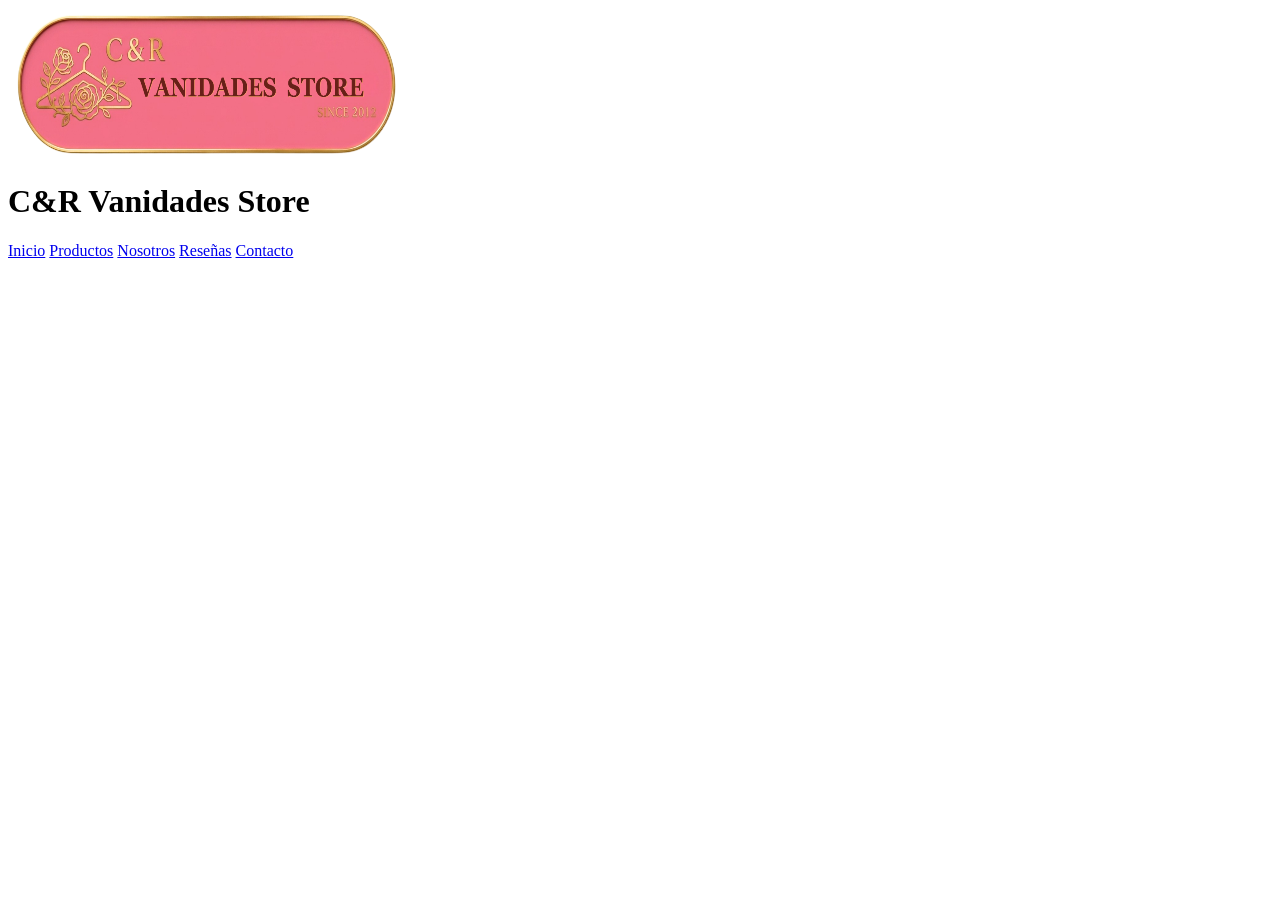
==== index.html @ 2e6811a8 "Agregué estructura del proyecto e imagenes" ====
<!DOCTYPE html>
<html lang="en">
<head>
    <meta charset="UTF-8">
    <meta name="viewport" content="width=device-width, initial-scale=1.0">
    <title>Inicio- Vanidades Store</title>
</head>
<body>
<!--Encabezado de la página -->  
<header>
    <img src="Imagenes/logo2.png" alt="Logo Bazar" width="400" height="150">
    <h1> C&R Vanidades Store </h1>
</header>
<!--Menú de navegación para todos -->
<nav>
    <a href="index.html">Inicio</a>
    <a href= "productos.html">Productos</a>
    <a href="nosotros.html">Nosotros</a>
    <a href="resenas.html">Reseñas</a>
    <a href="contacto.html">Contacto</a>
</nav>
<!--Contenido de la página -->
<main>
    
</main>
<!--Pie de página -->  
<footer></footer>
</body>
</html>
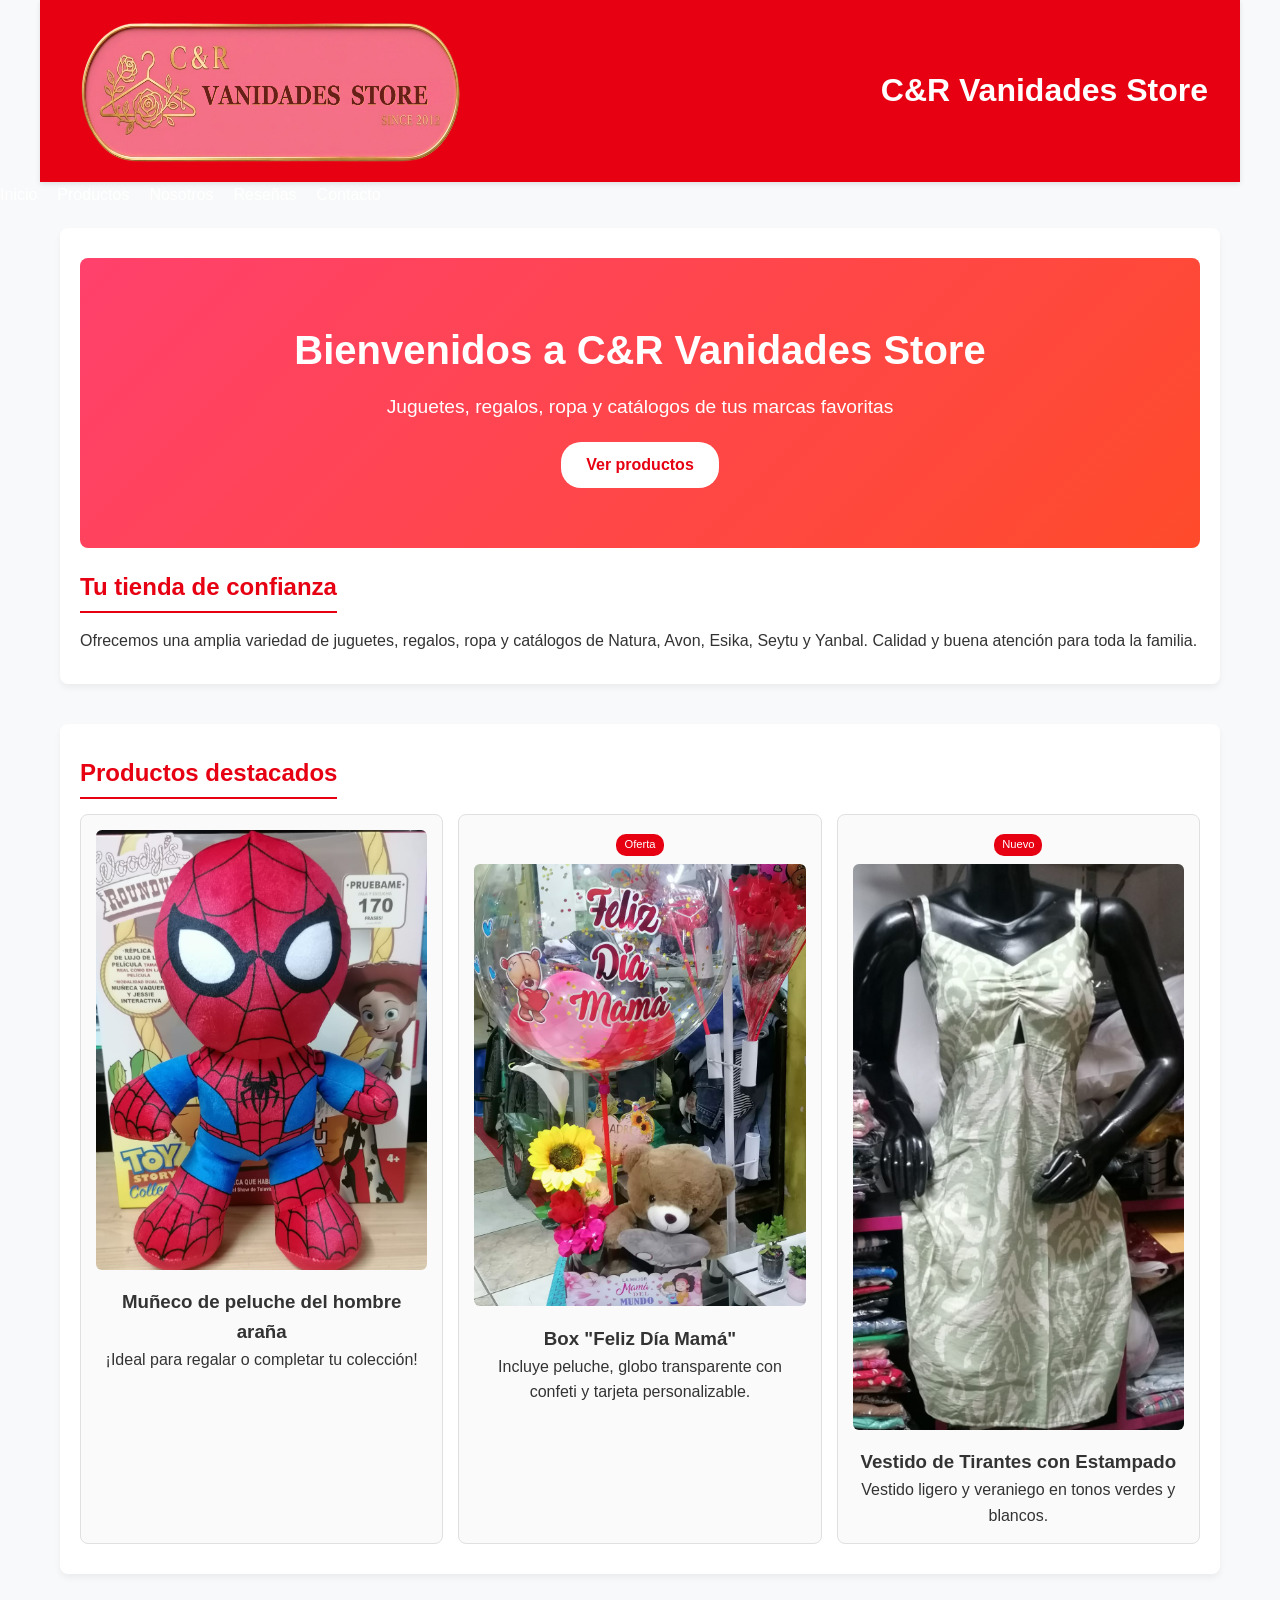
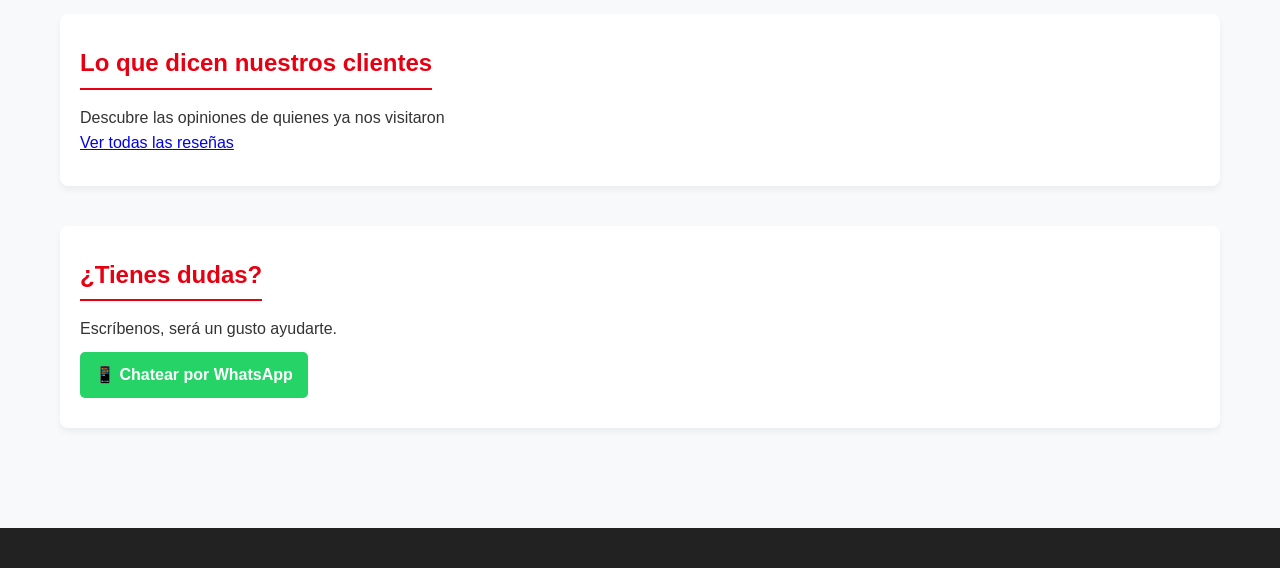
==== commit 2cd5a12d: "agregué aporte de compañeros css" ====
--- a/index.html
+++ b/index.html
@@ -4,6 +4,7 @@
     <meta charset="UTF-8">
     <meta name="viewport" content="width=device-width, initial-scale=1.0">
     <title>Inicio- Vanidades Store</title>
+    <link rel="stylesheet" href="Css/estilos.css">
 </head>
 <body>
 <!--Encabezado de la página -->  
@@ -21,7 +22,53 @@
 </nav>
 <!--Contenido de la página -->
 <main>
-    
+    <section>
+        <div class="hero-banner">
+            <h1>Bienvenidos a C&R Vanidades Store</h1>
+            <p>Juguetes, regalos, ropa y catálogos de tus marcas favoritas</p>
+            <a href="productos.html" class="btn">Ver productos</a>
+        </div>
+
+        <h2>Tu tienda de confianza</h2>
+        <p>Ofrecemos una amplia variedad de juguetes, regalos, ropa y catálogos de Natura, Avon, Esika, Seytu y Yanbal. Calidad y buena atención para toda la familia.</p>
+    </section>
+
+    <section>
+        <h2>Productos destacados</h2>
+        <div class="grid">
+            <article>
+                <img src="Imagenes/jueguete1.jpeg" alt="Muñeco de peluche Spiderman">
+                <h3>Muñeco de peluche del hombre araña</h3>
+                <p>¡Ideal para regalar o completar tu colección!</p>
+            </article>
+            <article>
+                <span class="etiqueta">Oferta</span>
+                <img src="Imagenes/regalo1.jpeg" alt="Regalos box día de la madre">
+                <h3>Box "Feliz Día Mamá"</h3>
+                <p>Incluye peluche, globo transparente con confeti y tarjeta personalizable.</p>
+            </article>
+            <article>
+                <span class="etiqueta">Nuevo</span>
+                <img src="Imagenes/ropa9.jpeg" alt="Vestido corto con estampado">
+                <h3>Vestido de Tirantes con Estampado</h3>
+                <p>Vestido ligero y veraniego en tonos verdes y blancos.</p>
+            </article>
+        </div>
+    </section>
+
+    <aside>
+        <h2>Lo que dicen nuestros clientes</h2>
+        <p>Descubre las opiniones de quienes ya nos visitaron</p>
+        <a href="resenas.html">Ver todas las reseñas</a>
+    </aside>
+
+    <section>
+        <h2>¿Tienes dudas?</h2>
+        <p>Escríbenos, será un gusto ayudarte.</p>
+        <a href="https://wa.me/51930438700?text=Hola,%20quisiera%20información" class="whatsapp-btn" target="_blank">
+            📱 Chatear por WhatsApp
+        </a>
+    </section>    
 </main>
 <!--Pie de página -->  
 <footer></footer>
--- a/Css/estilos.css
+++ b/Css/estilos.css
@@ -0,0 +1,253 @@
+/* VARIABLES (colores y fuente reutilizables en todo el sitio) */
+:root {
+  --color-principal: #e60012;      /*rojo estilo Miniso*/
+  --color-whatsapp: #25D366;       /*verde para los botones del wspp*/
+  --color-fondo: #f8f9fa;
+  --color-texto: #333;
+  --fuente-principal: 'Segoe UI', Tahoma, Geneva, Verdana, sans-serif;
+}
+
+/*RESET: quita los espacios que el navegador pone por defecto*/
+* {
+  box-sizing: border-box;
+  margin: 0;
+  padding: 0;
+}
+
+body {
+  font-family: var(--fuente-principal);
+  background-color: var(--color-fondo);
+  color: var(--color-texto);
+  line-height: 1.6; /* espacio entre líneas de texto, para que se lea cómodo */
+}
+
+/* HEADER Y NAV (compartido en las 5 páginas) */
+header {
+  background-color: var(--color-principal);
+  color: white;
+  padding: 1rem 2rem;
+  box-shadow: 0 2px 5px rgba(0,0,0,0.1);  /* sombrita sutil debajo del header */
+  display: flex;              /* pone logo y nav en fila (lado a lado), no uno debajo del otro */
+  justify-content: space-between;  /* logo a la izquierda, nav a la derecha */
+  align-items: center;        /* los centra verticalmente entre sí */
+  max-width: 1200px;
+  margin: 0 auto;              /* centra el header en pantallas grandes */
+}
+
+.logo {
+  font-size: 1.8rem;
+  font-weight: bold;
+}
+
+nav {
+  display: flex;
+  gap: 20px;
+}
+
+nav a {
+  color: white;
+  text-decoration: none;   /* quita el subrayado típico de los links */
+  font-weight: 500;
+  font-size: 1rem;
+}
+
+nav a:hover {
+  text-decoration: underline;   /* aparece el subrayado solo al pasar el mouse */
+}
+
+/* MAIN: contenedor principal, usado igual en las 5 páginas */
+main {
+  max-width: 1200px;
+  margin: 0 auto;   /* centra el contenido, evita que se estire en pantallas anchas */
+  padding: 20px;
+}
+
+/* ===== SECTION Y ASIDE: la caja blanca que envuelve cada bloque, usada en las 5 páginas ===== */
+section, aside {
+  background-color: #ffffff;
+  border-radius: 8px;         /* esquinas redondeadas */
+  padding: 30px 20px;
+  margin-bottom: 40px;        /* separación entre un bloque y el siguiente */
+  box-shadow: 0 4px 6px rgba(0,0,0,0.05);   /* sombra suave, da efecto de "tarjeta" */
+}
+
+section h2, aside h2 {
+  color: var(--color-principal);
+  margin-bottom: 15px;
+  border-bottom: 2px solid var(--color-principal);   /* línea roja debajo del título */
+  display: inline-block;   /* la línea solo abarca el ancho del texto, no toda la fila */
+  padding-bottom: 5px;
+}
+
+/* HERO: banner grande de bienvenida — solo usado en index.html */
+.hero-banner {
+  background: linear-gradient(135deg, #ff416c, #ff4b2b);   /* degradado de dos colores */
+  color: white;
+  padding: 60px 20px;
+  text-align: center;
+  border-radius: 8px;
+  margin-bottom: 20px;
+}
+
+.hero-banner h1 {
+  font-size: 2.5rem;
+  margin-bottom: 10px;
+}
+
+.hero-banner p {
+  font-size: 1.2rem;
+  margin-bottom: 20px;
+}
+
+.btn {
+  display: inline-block;   /* permite darle padding a un link como si fuera un botón */
+  background-color: white;
+  color: var(--color-principal);
+  padding: 10px 25px;
+  border-radius: 20px;   /* número alto = bordes bien redondeados, tipo "pastilla" */
+  text-decoration: none;
+  font-weight: bold;
+}
+
+/* GRID: tarjetas en fila — usado en index(destacados), productos (catálogo) y resenas */
+.grid {
+  display: flex;
+  flex-wrap: wrap;   /* si no caben todas en una fila, las que sobran bajan a la siguiente */
+  gap: 15px;          /* espacio entre cada tarjeta */
+}
+
+.grid > article {
+  flex: 1 1 250px;   /* cada tarjeta mide al menos 250px, y se reparte el espacio sobrante */
+  border: 1px solid #e0e0e0;
+  border-radius: 8px;
+  padding: 15px;
+  background: #fafafa;
+  text-align: center;
+}
+
+.placeholder-img {
+  background-color: #ddd;
+  height: 150px;
+  border-radius: 6px;
+  display: flex;
+  align-items: center;
+  justify-content: center;   /* centra el texto "Producto 1" dentro del recuadro gris */
+  color: #666;
+  font-weight: bold;
+  margin-bottom: 10px;
+}
+
+.grid img {
+  max-width: 100%;   /* la imagen nunca se sale de su tarjeta, sin importar su tamaño real */
+  border-radius: 6px;
+  margin-bottom: 10px;
+}
+
+
+/* ===== ETIQUETA: rótulo "Oferta"/"Nuevo" sobre una tarjeta — usado en productos*/
+.etiqueta {
+  display: inline-block;
+  background-color: var(--color-principal);
+  color: white;
+  font-size: 0.7rem;
+  padding: 2px 8px;
+  border-radius: 10px;   /* forma de pastillita */
+  margin-bottom: 8px;
+}
+
+/* FORMULARIO DE CONTACTO: solo usado en contacto.html*/
+.contact-container {
+  display: flex;
+  flex-wrap: wrap;   /* en pantallas chicas, el formulario y los datos se apilan solos */
+  gap: 20px;
+}
+
+.contact-form, .contact-info {
+  flex: 1 1 300px;   /* cada mitad ocupa al menos 300px de ancho */
+}
+
+.form-group {
+  margin-bottom: 15px;   /* separa cada campo del formulario (nombre, correo, mensaje) */
+}
+
+.form-group label {
+  display: block;   /* la etiqueta ("Nombre:") queda arriba del input, no al lado */
+  margin-bottom: 5px;
+  font-weight: bold;
+}
+
+.form-group input, .form-group textarea {
+  width: 100%;   /* el campo ocupa todo el ancho disponible */
+  padding: 10px;
+  border: 1px solid #ccc;
+  border-radius: 4px;
+}
+
+.btn-submit {
+  background-color: var(--color-principal);
+  color: white;
+  border: none;
+  padding: 10px 20px;
+  border-radius: 4px;
+  cursor: pointer;   /* el mouse cambia a "manito" al pasar sobre el botón */
+  font-size: 1rem;
+}
+
+.whatsapp-btn {
+  display: inline-block;
+  background-color: var(--color-whatsapp);
+  color: white;
+  padding: 10px 15px;
+  border-radius: 5px;
+  text-decoration: none;
+  font-weight: bold;
+  margin-top: 10px;
+}
+
+/* GALERÍA: fotos en fila — solo usado en nosotros*/
+.gallery {
+  display: flex;
+  flex-wrap: wrap;
+  gap: 15px;
+  margin-top: 20px;
+}
+
+.gallery .placeholder-img {
+  flex: 1 1 200px;   /* cada foto ocupa al menos 200px, se reparten el espacio entre ellas */
+}
+
+/* SUBMENU: menú interno de categorías — solo usado en productos */
+.submenu {
+  display: flex;
+  flex-wrap: wrap;
+  gap: 15px;
+  background-color: #fdecea;   /* rosado clarito, para diferenciarlo del menú principal rojo */
+  padding: 12px;
+  border-radius: 6px;
+  margin-bottom: 20px;
+}
+
+.submenu a {
+  color: var(--color-principal);
+  text-decoration: none;
+  font-weight: 500;
+  font-size: 0.9rem;
+}
+
+.submenu a:hover {
+  text-decoration: underline;
+}
+
+/*FOOTER: usado igual en las 5 páginas (index, productos, nosotros, resenas, contacto)*/
+footer {
+  background-color: #222;
+  color: white;
+  text-align: center;
+  padding: 20px;
+  margin-top: 40px;
+}
+
+footer p {
+  font-size: 0.9rem;
+  color: #aaa;
+}
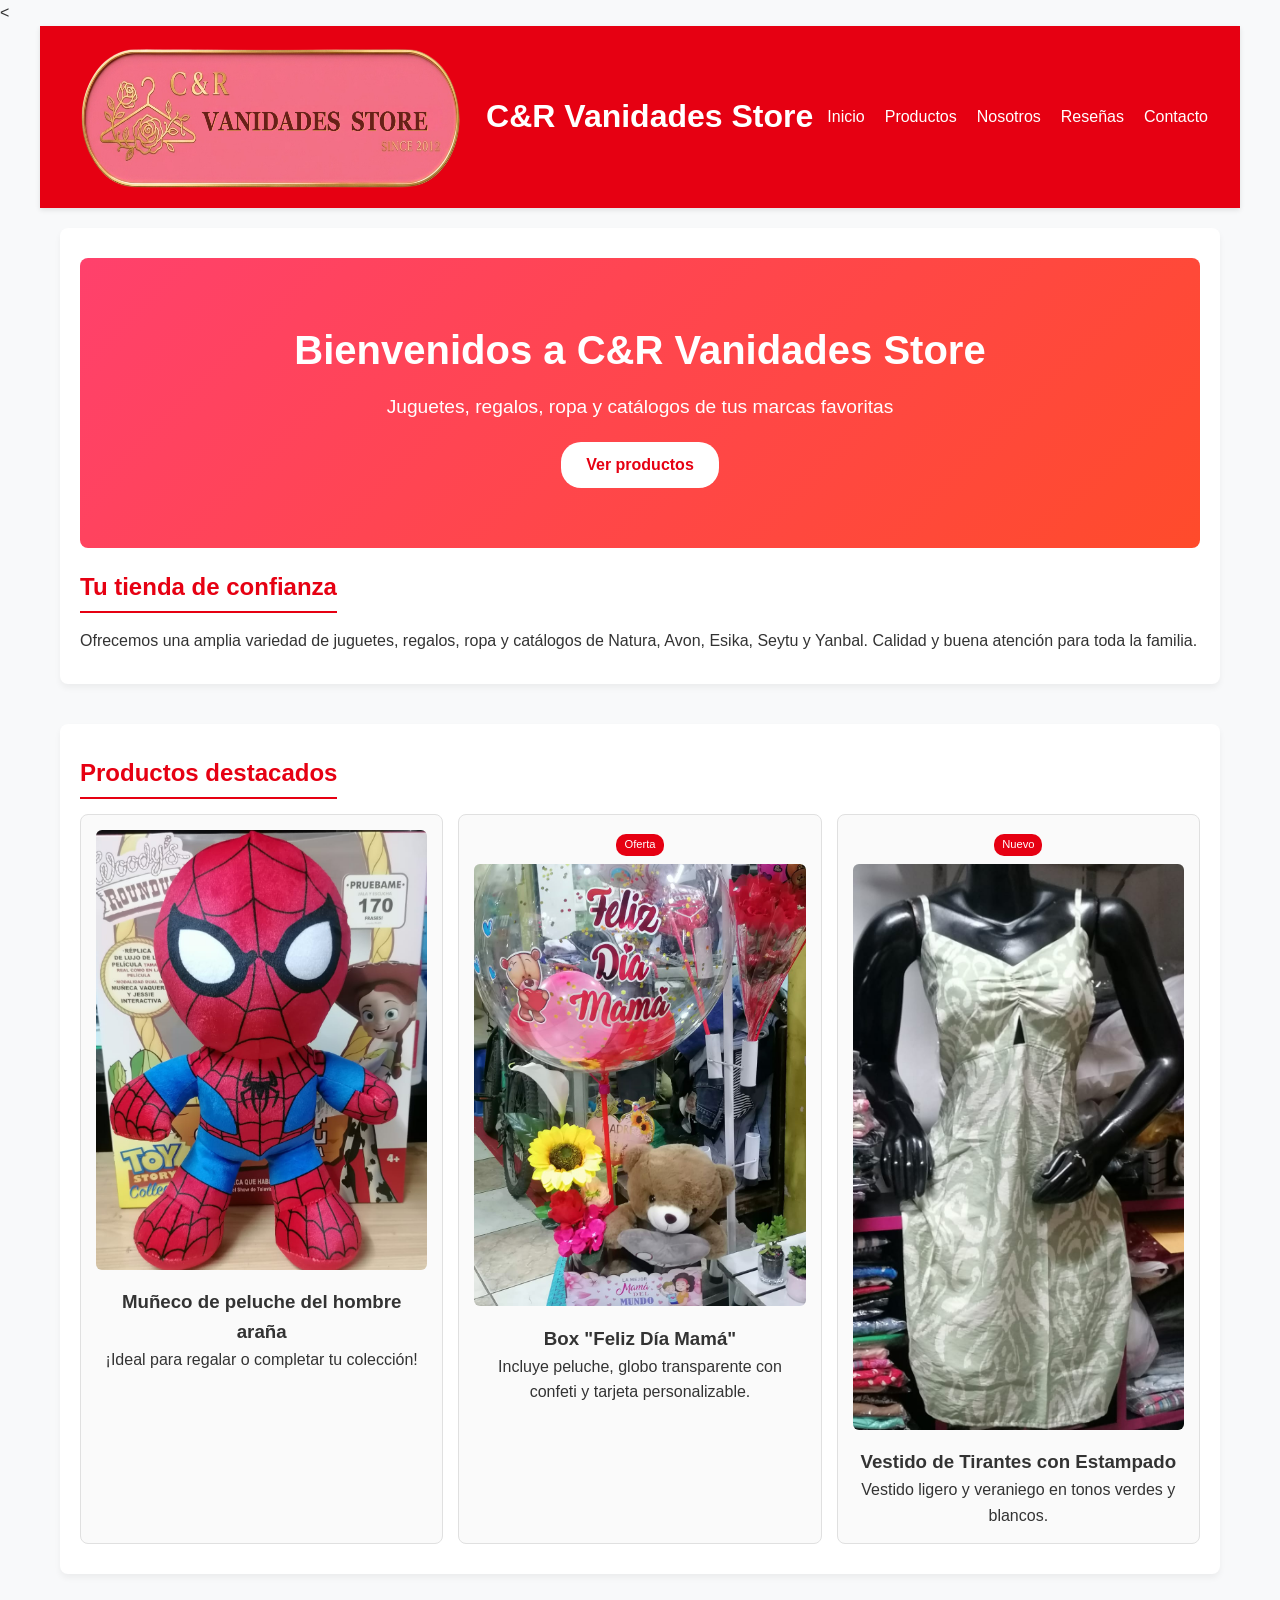
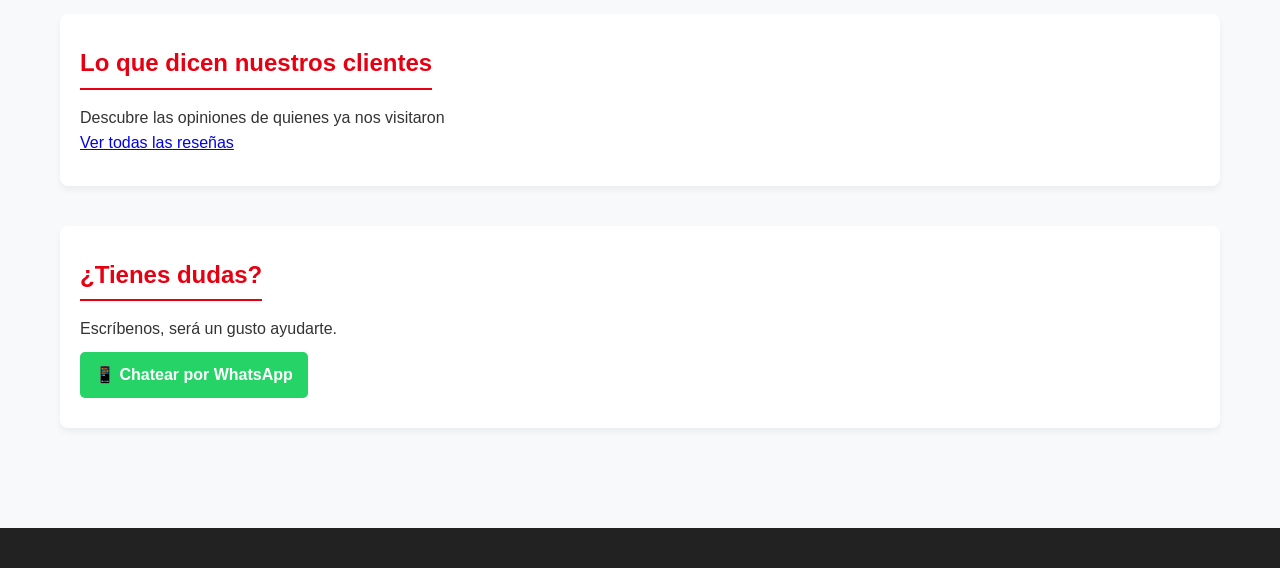
==== commit 96101619: "agregué nav dentro de header" ====
--- a/index.html
+++ b/index.html
@@ -8,18 +8,19 @@
 </head>
 <body>
 <!--Encabezado de la página -->  
-<header>
+<<header>
     <img src="Imagenes/logo2.png" alt="Logo Bazar" width="400" height="150">
     <h1> C&R Vanidades Store </h1>
+    <!--Menú de navegación para todos -->
+    <nav>
+        <a href="index.html">Inicio</a>
+        <a href= "productos.html">Productos</a>
+        <a href="nosotros.html">Nosotros</a>
+        <a href="resenas.html">Reseñas</a>
+        <a href="contacto.html">Contacto</a>
+    </nav>
 </header>
-<!--Menú de navegación para todos -->
-<nav>
-    <a href="index.html">Inicio</a>
-    <a href= "productos.html">Productos</a>
-    <a href="nosotros.html">Nosotros</a>
-    <a href="resenas.html">Reseñas</a>
-    <a href="contacto.html">Contacto</a>
-</nav>
+
 <!--Contenido de la página -->
 <main>
     <section>
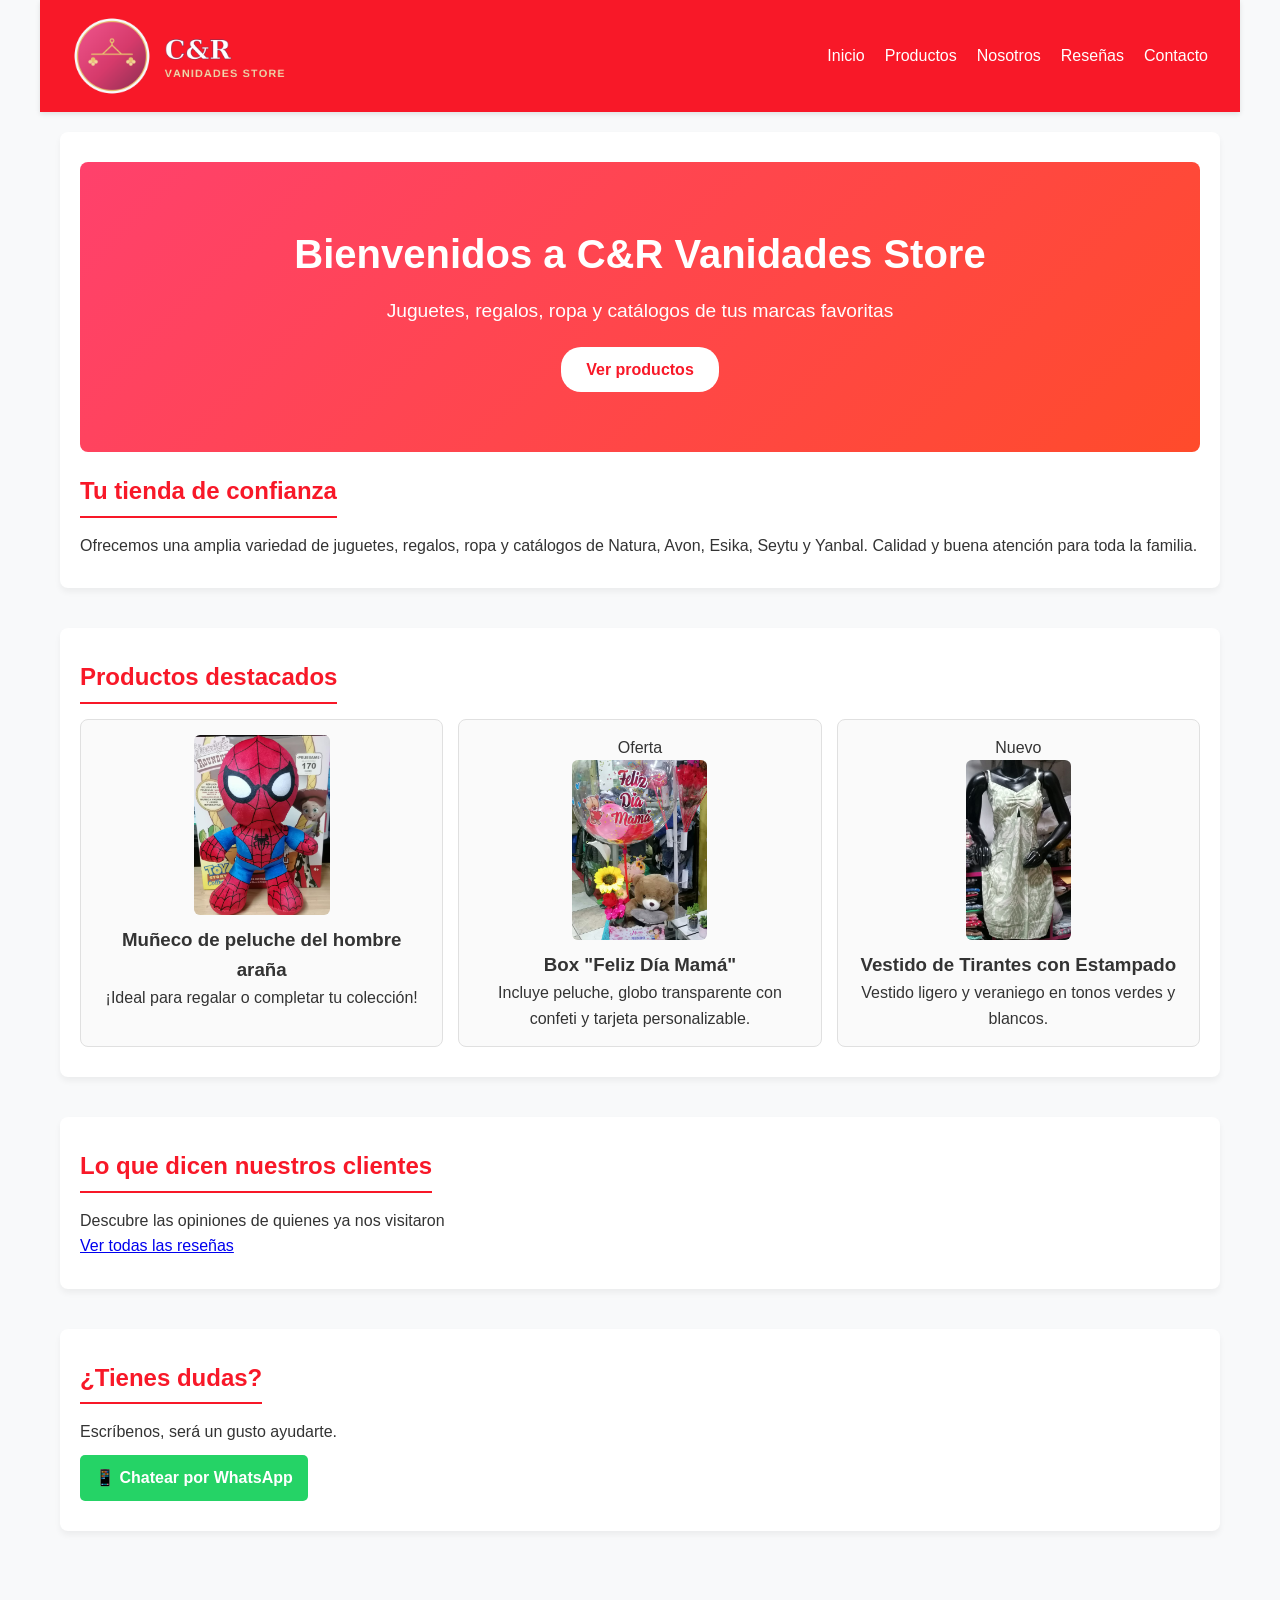
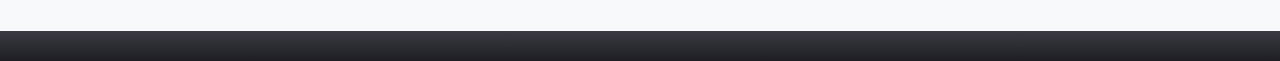
==== commit c74e4b2a: "mejoras estilo footage y detalles" ====
--- a/index.html
+++ b/index.html
@@ -1,5 +1,5 @@
 <!DOCTYPE html>
-<html lang="en">
+<html lang="es">
 <head>
     <meta charset="UTF-8">
     <meta name="viewport" content="width=device-width, initial-scale=1.0">
@@ -8,9 +8,9 @@
 </head>
 <body>
 <!--Encabezado de la página -->  
-<<header>
-    <img src="Imagenes/logo2.png" alt="Logo Bazar" width="400" height="150">
-    <h1> C&R Vanidades Store </h1>
+<header>
+    <img src="Imagenes/logo_cr_horizontal_rosa_halo.png" alt="Logo Bazar" class="logo">
+    <h1>  </h1>
     <!--Menú de navegación para todos -->
     <nav>
         <a href="index.html">Inicio</a>
--- a/Css/estilos.css
+++ b/Css/estilos.css
@@ -1,6 +1,12 @@
 /* VARIABLES (colores y fuente reutilizables en todo el sitio) */
 :root {
-  --color-principal: #e60012;      /*rojo estilo Miniso*/
+  --color-principal:#F81828;         /*rojo estilo Miniso*/
+  --color-principal-oscuro: #b3101c; /* hover, footer, degradados */
+   --color-acento: #E8C270;          /* dorado — detalles, precios, bordes */
+  --color-secundario1: #F0568E;      /* rosa — para toques puntuales, no protagonista */
+  --color-secundario2: #f7c1bb;
+  --color-secundario3: #1e1e24 ;     /* oscuro — footer, texto fuerte */
+  --color-secundario4: #5dadc9 ;
   --color-whatsapp: #25D366;       /*verde para los botones del wspp*/
   --color-fondo: #f8f9fa;
   --color-texto: #333;
@@ -35,8 +41,8 @@
 }
 
 .logo {
-  font-size: 1.8rem;
-  font-weight: bold;
+  height: 80px;   
+  width: auto;
 }
 
 nav {
@@ -123,6 +129,13 @@
   padding: 15px;
   background: #fafafa;
   text-align: center;
+  display: flex; /*organiza el contenido del artículo en columna*/
+  flex-direction: column;
+  align-items: center; /*centra horizontalmente cada elemento*/
+}
+
+#catalogos .grid > article {
+  flex: 1 1 180px;  /* mínimo más chico, con 5 caben */
 }
 
 .placeholder-img {
@@ -139,20 +152,19 @@
 
 .grid img {
   max-width: 100%;   /* la imagen nunca se sale de su tarjeta, sin importar su tamaño real */
+  height: 180px; /*mismo alto para todas las imágenes, sin importar su resolucion*/
+  object-fit: cover; /*recorta lo que sobre sin estirar o deformar*/
   border-radius: 6px;
   margin-bottom: 10px;
 }
 
-
-/* ===== ETIQUETA: rótulo "Oferta"/"Nuevo" sobre una tarjeta — usado en productos*/
-.etiqueta {
-  display: inline-block;
-  background-color: var(--color-principal);
-  color: white;
-  font-size: 0.7rem;
-  padding: 2px 8px;
-  border-radius: 10px;   /* forma de pastillita */
-  margin-bottom: 8px;
+.grid img.logo-catalogo{
+  display: block;
+  height: auto;        /* no fuerza altura fija */
+  max-height: 100px;   /* limita qué tan grande puede verse */
+  width: auto;
+  object-fit: contain; /* muestra el logo completo, sin recortar nada */
+  margin: 0 auto 10px;  /* lo centra si el contenedor es más ancho que el logo */
 }
 
 /* FORMULARIO DE CONTACTO: solo usado en contacto.html*/
@@ -221,14 +233,14 @@
   display: flex;
   flex-wrap: wrap;
   gap: 15px;
-  background-color: #fdecea;   /* rosado clarito, para diferenciarlo del menú principal rojo */
+  background-color:var(--color-secundario1);   /* rosado clarito, para diferenciarlo del menú principal rojo */
   padding: 12px;
   border-radius: 6px;
   margin-bottom: 20px;
 }
 
 .submenu a {
-  color: var(--color-principal);
+  color: var(--color-fondo);
   text-decoration: none;
   font-weight: 500;
   font-size: 0.9rem;
@@ -240,14 +252,77 @@
 
 /*FOOTER: usado igual en las 5 páginas (index, productos, nosotros, resenas, contacto)*/
 footer {
-  background-color: #222;
+  background: linear-gradient(180deg, #3a3a42, #1e1e24);
   color: white;
   text-align: center;
-  padding: 20px;
+  padding: 30px 20px 0;
   margin-top: 40px;
 }
 
-footer p {
-  font-size: 0.9rem;
-  color: #aaa;
+.footer-container{
+  display: flex;
+  justify-content: space-between;
+  align-items: center;
+  flex-wrap: wrap;
+  gap: 25px;
+  max-width: 1200px;
+  margin:0 auto;
+  padding-bottom: 25px;
+}
+.footer-izquierda{
+  display: flex;
+  align-items: center;
+  gap: 40px; /* espacio entre la lista y el logo */
+}
+
+.footer-enlaces {
+  list-style: none;
+  text-align: left;
+}
+
+.footer-enlaces li{
+  margin-bottom: 8px;
+}
+
+.footer-enlaces a{
+  color: white;
+  text-decoration: none;
+  font-size: 0.95rem;
+}
+
+.footer-enlaces a:hover{
+  text-decoration: underline;
+}
+
+.footer-logo img{
+height: 140px;
+width: auto;
+}
+
+.footer-contacto h4{
+  margin-bottom: 10px;
+  font-size: 1rem;
+}
+
+.redes{
+  display: flex;
+  justify-content: center;
+  gap: 15px;
+}
+
+.icono-red:hover {
+  transform: scale(1.15);
+}
+
+/* Contenedor de otro color para el párrafo */
+.footer-info {
+  background-color: var(--color-principal);  
+  padding: 15px 20px;
+}
+
+.footer-info p {
+  font-size: 0.85rem;
+  color: white;
+  max-width: 1200px;
+  margin: 0 auto;
 }
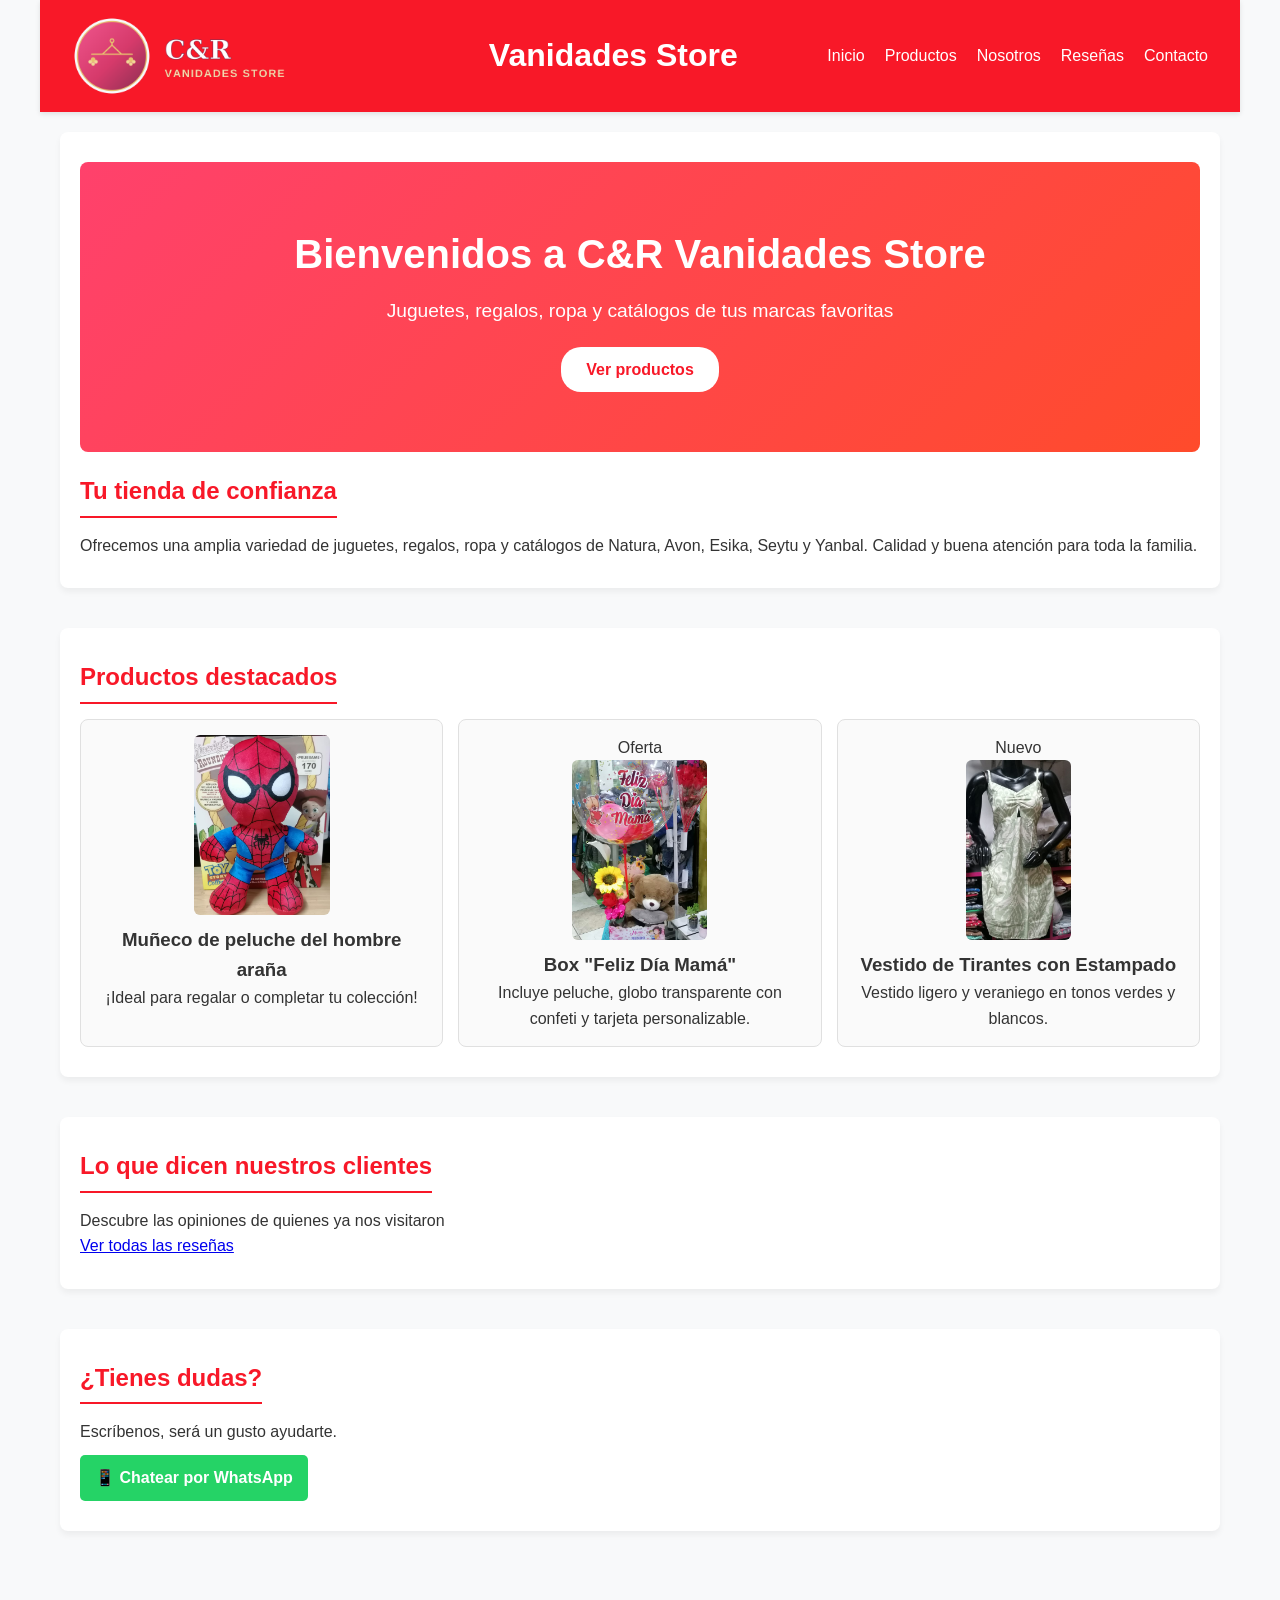
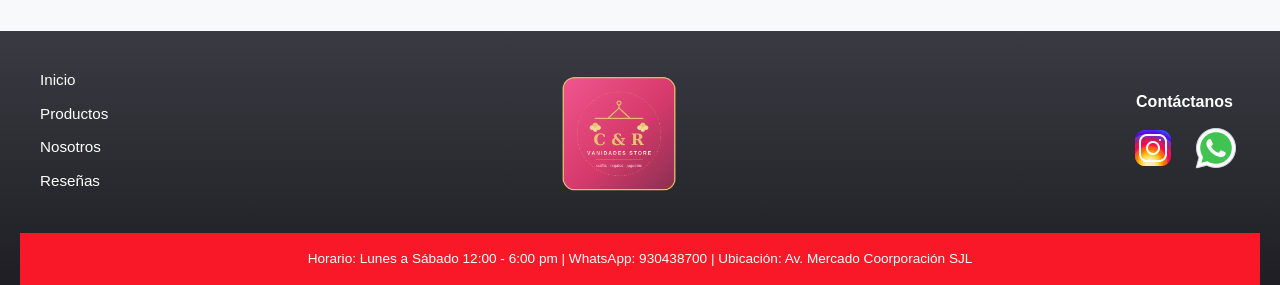
==== commit 37832772: "actualice footer" ====
--- a/index.html
+++ b/index.html
@@ -10,7 +10,7 @@
 <!--Encabezado de la página -->  
 <header>
     <img src="Imagenes/logo_cr_horizontal_rosa_halo.png" alt="Logo Bazar" class="logo">
-    <h1>  </h1>
+    <h1>  Vanidades Store </h1>
     <!--Menú de navegación para todos -->
     <nav>
         <a href="index.html">Inicio</a>
@@ -72,6 +72,31 @@
     </section>    
 </main>
 <!--Pie de página -->  
-<footer></footer>
+<footer>
+    <div class="footer-container">
+        <ul class="footer-enlaces">
+            <li><a href="index.html">Inicio</a></li>
+            <li><a href="productos.html">Productos</a></li>
+            <li><a href="nosotros.html">Nosotros</a></li>
+            <li><a href="resenas.html">Reseñas</a></li>
+        </ul>
+
+        <div class="footer-logo">
+            <img src="Imagenes/logo_cr_vanidades.png" alt="logo">
+        </div>
+
+        <div class="footer-contacto">
+            <h4>Contáctanos</h4>
+            <div class="redes">
+                <a href="https://www.instagram.com/" target="_blank"><img src="Imagenes/icons8-instagram-48.png" alt="instagram" class="icono-red"></a>
+                <a href="https://wa.me/51999999999?text=Hola,%20quisiera%20información" target="_blank"><img src="Imagenes/icons8-whatsapp-48.png" alt="whatsapp" class="icono-red"></a>
+            </div>
+        </div>
+    </div>
+
+    <div class="footer-info">
+        <p>Horario: Lunes a Sábado 12:00 - 6:00 pm | WhatsApp: 930438700 | Ubicación: Av. Mercado Coorporación SJL</p>
+    </div>
+</footer>
 </body>
 </html>
